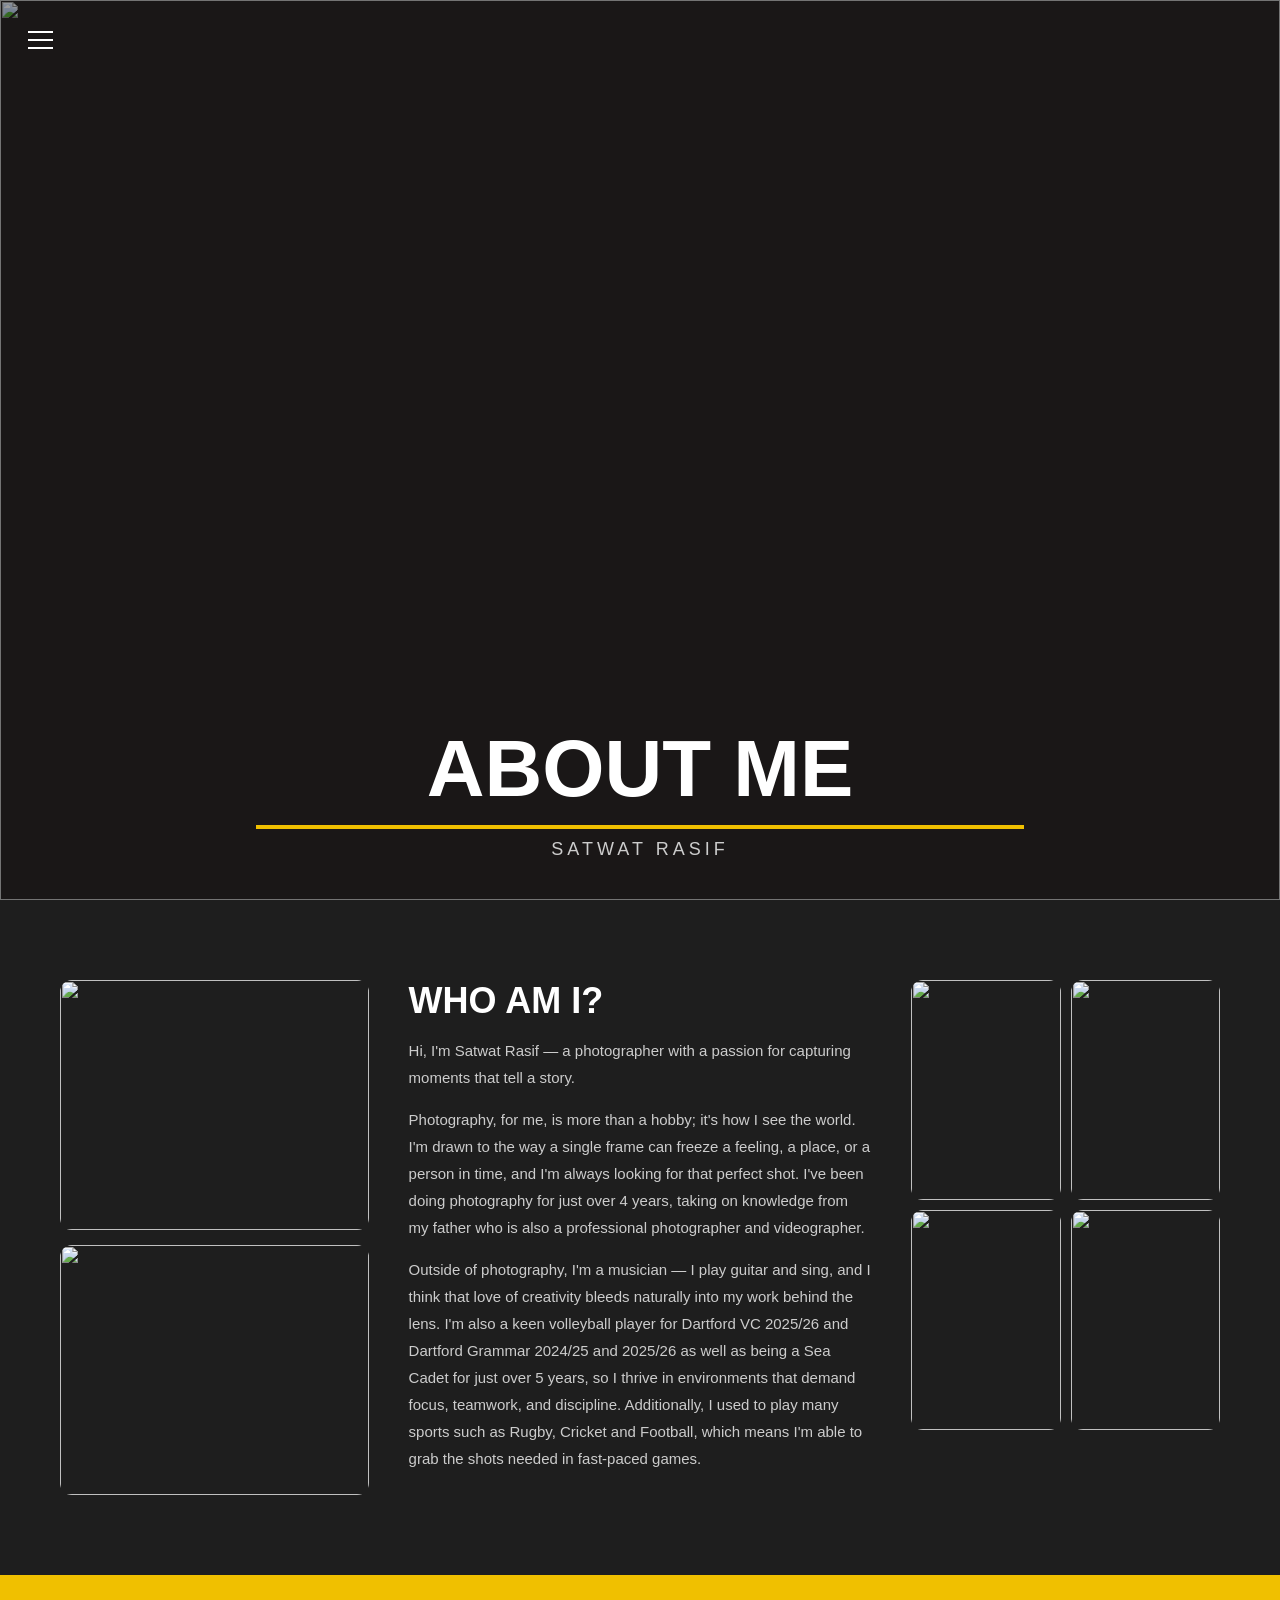
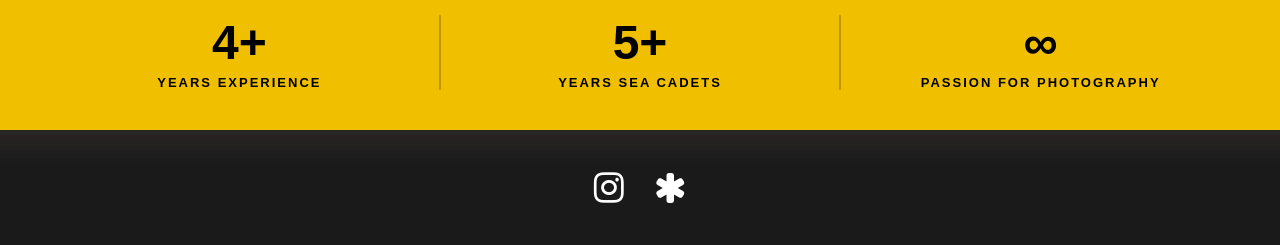
==== about.html @ 09fc19b4 "Add files via upload" ====
<html>
<head>
    <title>About Me - yngskrphotos</title>
    <link rel="stylesheet" href="style.css">
    <link rel="stylesheet" href="https://cdnjs.cloudflare.com/ajax/libs/font-awesome/4.7.0/css/font-awesome.min.css">
</head>
<body>
    <button class="menu-btn" onclick="toggleMenu()">
        <span></span>
        <span></span>
        <span></span>
    </button>
    <nav id="sidebar">
        <ul>
            <li class="logo"><img src="PT/logo.PNG" alt=""></li>
            <li><a href="index.html"><i class="fa fa-home"></i> &nbsp; Home</a></li>
            <li><a href="about.html"><i class="fa fa-users"></i> &nbsp; About Me</a></li>
            <li><a href="portfolio.html"><i class="fa fa-picture-o"></i> &nbsp; Portfolio</a></li>
            <li><a href="contact.html"><i class="fa fa-phone"></i> &nbsp; Contact Me</a></li>
        </ul>
    </nav>

    <div class="wrapper">
        <div class="about-hero">
            <img src="PT/vb.jpg" alt="" class="hero-bg">
            <div class="hero-overlay"></div>
            <div class="about-hero-content">
                <h1 class="reveal">ABOUT ME</h1>
                <hr class="gold-line reveal">
                <p class="hero-subtitle reveal">SATWAT RASIF</p>
            </div>
        </div>

        <div class="about-section">
            <div class="about-left reveal">
                <img src="PT/IMG_1900.jpg" alt="" class="about-img">
                <img src="PT/vb.jpg" alt="" class="about-img">
            </div>
            <div class="about-middle reveal">
                <h2>WHO AM I?</h2>
                <p>Hi, I'm Satwat Rasif — a photographer with a passion for capturing moments that tell a story.</p>
                <p>Photography, for me, is more than a hobby; it's how I see the world. I'm drawn to the way a single frame can freeze a feeling, a place, or a person in time, and I'm always looking for that perfect shot. I've been doing photography for just over 4 years, taking on knowledge from my father who is also a professional photographer and videographer.</p>
                <p>Outside of photography, I'm a musician — I play guitar and sing, and I think that love of creativity bleeds naturally into my work behind the lens. I'm also a keen volleyball player for Dartford VC 2025/26 and Dartford Grammar 2024/25 and 2025/26 as well as being a Sea Cadet for just over 5 years, so I thrive in environments that demand focus, teamwork, and discipline. Additionally, I used to play many sports such as Rugby, Cricket and Football, which means I'm able to grab the shots needed in fast-paced games.</p>
            </div>
            <div class="about-right reveal">
                <img src="PT/music1.jpg" alt="" class="about-img-grid">
                <img src="PT/guitar.jpg" alt="" class="about-img-grid">
                <img src="PT/dfd.jpg" alt="" class="about-img-grid">
                <img src="PT/cadets.jpg" alt="" class="about-img-grid">
            </div>
        </div>

        <div class="stats-strip reveal">
            <div class="stat">
                <h3 data-target="4+">4+</h3>
                <p>YEARS EXPERIENCE</p>
            </div>
            <div class="stat">
                <h3 data-target="5+">5+</h3>
                <p>YEARS SEA CADETS</p>
            </div>
            <div class="stat">
                <h3>∞</h3>
                <p>PASSION FOR PHOTOGRAPHY</p>
            </div>
        </div>

        <div class="socials">
            <a href="https://www.instagram.com/yngskrphotos" target="_blank"><i class="fa fa-instagram"></i></a>
            <a href="https://www.linktr.ee/skrphotography2010" target="_blank"><i class="fa fa-asterisk"></i></a>
        </div>
    </div>

    <script>
        function toggleMenu() {
            const nav = document.querySelector('nav ul');
            const btn = document.querySelector('.menu-btn');
            const wrapper = document.querySelector('.wrapper');
            nav.classList.toggle('open');
            btn.classList.toggle('active');
            wrapper.classList.toggle('open');
        }

        const hero = document.querySelector('.about-hero');
        window.addEventListener('scroll', () => {
            if (window.scrollY > 80) {
                hero.classList.add('shrink');
            } else {
                hero.classList.remove('shrink');
            }
        });

        const reveals = document.querySelectorAll('.reveal');
        const observer = new IntersectionObserver((entries) => {
            entries.forEach(entry => {
                if (entry.isIntersecting) {
                    entry.target.classList.add('visible');
                    if (entry.target.classList.contains('stats-strip')) {
                        document.querySelectorAll('.stat h3').forEach(stat => {
                            const original = stat.getAttribute('data-target');
                            const target = parseInt(original);
                            if (!target) return;
                            const suffix = original.replace(/[0-9]/g, '');
                            let count = 0;
                            const step = Math.ceil(target / 60);
                            stat.innerText = '0' + suffix;
                            const counter = setInterval(() => {
                                count += step;
                                if (count >= target) {
                                    count = target;
                                    clearInterval(counter);
                                }
                                stat.innerText = count + suffix;
                            }, 16);
                        });
                    }
                } else {
                    entry.target.classList.remove('visible');
                }
            });
        }, { threshold: 0.15 });

        reveals.forEach(el => observer.observe(el));
    </script>
</body>
</html>
---- style.css ----
body {
    margin: 0;
    padding: 0;
    font-family: 'Franklin Gothic Medium', 'Arial Narrow', Arial, sans-serif;
    background: #2b2626;
}

nav ul {
    margin: 0;
    padding: 0;
    height: 100%;
    width: 260px;
    position: fixed;
    top: 0;
    left: -260px;
    background-color: #e3e9f7;
    transition: left 300ms ease-in-out;
    z-index: 998;
}

nav ul.open {
    left: 0;
}

nav ul li {
    list-style: none;
}

nav ul li a {
    display: block;
    font-family: 'Franklin Gothic Medium', 'Arial Narrow', Arial, sans-serif;
    text-decoration: none;
    text-transform: uppercase;
    font-size: 20px;
    color: #000;
    position: relative;
    padding: 25px 0 25px 25px;
}

nav ul li a:before {
    content: '';
    position: absolute;
    top: 0;
    right: 0;
    width: 0;
    height: 100%;
    background-color: #2b2626;
    border-radius: 40px 0 0 40px;
    z-index: -1;
    transition: all 300ms ease-in-out;
}

nav ul li a:hover {
    color: #e3e9f7;
}

nav ul li a:hover:before {
    width: 95%;
}

.logo img {
    width: 75px;
    height: 75px;
    object-fit: contain;
    margin: 25px;
}

.menu-btn {
    position: fixed;
    top: 20px;
    left: 20px;
    z-index: 999;
    background: none;
    border: none;
    cursor: pointer;
    width: 40px;
    height: 40px;
    display: flex;
    flex-direction: column;
    align-items: center;
    justify-content: center;
    gap: 6px;
    transition: left 300ms ease-in-out;
}

.menu-btn.active {
    left: 270px;
}

.menu-btn span {
    display: block;
    width: 25px;
    height: 2px;
    background-color: #ffffff;
    transition: all 300ms ease-in-out;
    transform-origin: center;
}

.menu-btn.active span:nth-child(1) {
    transform: translateY(8px) rotate(45deg);
}

.menu-btn.active span:nth-child(2) {
    opacity: 0;
    transform: scaleX(0);
}

.menu-btn.active span:nth-child(3) {
    transform: translateY(-8px) rotate(-45deg);
}

.wrapper {
    margin-left: 0;
    transition: margin-left 300ms ease-in-out;
}

.wrapper.open {
    margin-left: 260px;
}

.hero {
    position: relative;
    width: 100%;
    height: 100vh;
    overflow: hidden;
}

.hero-bg {
    width: 100%;
    height: 100%;
    object-fit: cover;
    object-position: center;
}

.hero-overlay {
    position: absolute;
    top: 0;
    left: 0;
    width: 100%;
    height: 100%;
    background: rgba(0, 0, 0, 0.4);
}

.hero-content {
    position: absolute;
    top: 50%;
    left: 50%;
    transform: translate(-50%, -50%);
    width: 80%;
    display: flex;
    flex-direction: column;
    align-items: center;
    text-align: center;
}

.hero-left {
    display: flex;
    flex-direction: column;
    align-items: center;
}

.hero-left h1 {
    color: #ffffff;
    font-size: 60px;
    font-weight: 900;
    margin: 0;
    text-transform: uppercase;
}

.gold-line {
    border: none;
    border-top: 4px solid #f0c000;
    margin: 10px 0;
    width: 100%;
}

.hero-left p {
    color: #ffffff;
    font-size: 18px;
    font-weight: bold;
    letter-spacing: 2px;
    margin: 0;
}

.scroll-down {
    position: absolute;
    bottom: 20px;
    left: 50%;
    transform: translateX(-50%);
    color: #ffffff;
    font-size: 30px;
    animation: bounce 1.5s infinite;
}

@keyframes bounce {
    0%, 100% { transform: translateX(-50%) translateY(0); }
    50% { transform: translateX(-50%) translateY(10px); }
}

.socials {
    background: #1a1a1a;
    display: flex;
    justify-content: center;
    align-items: center;
    gap: 30px;
    padding: 40px;
    -webkit-mask-image: linear-gradient(to bottom, transparent 0%, black 30%);
    mask-image: linear-gradient(to bottom, transparent 0%, black 30%);
}

.socials a {
    color: #ffffff;
    font-size: 35px;
    transition: color 300ms ease-in-out;
}

.socials a:hover {
    color: #f0c000;
}

.reveal {
    opacity: 0;
    transform: translateY(40px);
    transition: opacity 600ms ease-out, transform 600ms ease-out;
}

.reveal.visible {
    opacity: 1;
    transform: translateY(0);
}

.about-hero {
    position: relative;
    width: 100%;
    height: 100vh;
    overflow: hidden;
    transition: height 300ms ease-in-out;
}

.about-hero.shrink {
    height: 50vh;
}

.about-hero-content {
    position: absolute;
    bottom: 40px;
    left: 50%;
    transform: translateX(-50%);
    text-align: center;
    width: 60%;
    transition: all 300ms ease-in-out;
}

.about-hero.shrink .about-hero-content {
    bottom: 30px;
}

.about-hero-content h1 {
    color: #ffffff;
    font-size: 80px;
    font-weight: 900;
    margin: 0;
    text-transform: uppercase;
    transition: font-size 300ms ease-in-out;
}

.about-hero.shrink .about-hero-content h1 {
    font-size: 50px;
}

.hero-subtitle {
    color: #cccccc;
    font-size: 18px;
    letter-spacing: 4px;
    margin: 10px 0 0 0;
    text-transform: uppercase;
    transition: all 300ms ease-in-out;
}

.about-hero.shrink .hero-subtitle {
    font-size: 13px;
    letter-spacing: 2px;
    opacity: 0.7;
}

.about-section {
    display: flex;
    justify-content: center;
    align-items: flex-start;
    gap: 40px;
    padding: 80px 60px;
    background: #1e1e1e;
}

.about-left {
    display: flex;
    flex-direction: column;
    gap: 15px;
    flex: 1;
}

.about-img {
    width: 100%;
    height: 250px;
    object-fit: cover;
    object-position: center;
    border-radius: 12px;
    filter: grayscale(20%);
    transition: filter 300ms ease-in-out, transform 300ms ease-in-out;
}

.about-img:hover {
    filter: grayscale(0%);
    transform: scale(1.02);
}

.about-middle {
    flex: 1.5;
}

.about-middle h2 {
    color: #ffffff;
    font-size: 36px;
    font-weight: 900;
    text-transform: uppercase;
    margin: 0 0 15px 0;
}

.about-middle p {
    color: #cccccc;
    font-size: 15px;
    line-height: 1.8;
    margin-bottom: 15px;
}

.about-right {
    display: grid;
    grid-template-columns: 1fr 1fr;
    gap: 10px;
    flex: 1;
}

.about-img-grid {
    width: 100%;
    height: 220px;
    object-fit: cover;
    object-position: center;
    border-radius: 12px;
    filter: grayscale(20%);
    transition: filter 300ms ease-in-out, transform 300ms ease-in-out;
}

.about-img-grid:hover {
    filter: grayscale(0%);
    transform: scale(1.03);
}

.stats-strip {
    display: flex;
    justify-content: center;
    align-items: center;
    background: #f0c000;
    padding: 40px;
}

.stat {
    flex: 1;
    text-align: center;
    border-right: 2px solid rgba(0,0,0,0.2);
    padding: 0 40px;
}

.stat:last-child {
    border-right: none;
}

.stat h3 {
    color: #000000;
    font-size: 48px;
    font-weight: 900;
    margin: 0;
}

.stat p {
    color: #000000;
    font-size: 13px;
    font-weight: bold;
    letter-spacing: 2px;
    margin: 5px 0 0 0;
}

@media (max-width: 1024px) and (min-width: 769px) {
    .hero-left h1 {
        font-size: 45px;
    }

    .hero-left p {
        font-size: 15px;
        letter-spacing: 1px;
    }

    nav ul {
        width: 220px;
        left: -220px;
    }

    nav ul.open {
        left: 0;
    }

    .menu-btn.active {
        left: 230px;
    }

    .wrapper.open {
        margin-left: 220px;
    }

    nav ul li a {
        font-size: 17px;
        padding: 20px 0 20px 20px;
    }

    .logo img {
        width: 65px;
        height: 65px;
        margin: 20px;
    }

    .socials {
        padding: 30px;
        gap: 25px;
    }

    .socials a {
        font-size: 30px;
    }

    .about-section {
        flex-direction: column;
        padding: 50px 40px;
    }

    .about-right {
        width: 100%;
    }

    .about-hero-content h1 {
        font-size: 60px;
    }

    .about-hero.shrink .about-hero-content h1 {
        font-size: 40px;
    }

    .stats-strip {
        flex-direction: column;
        gap: 30px;
    }

    .stat {
        border-right: none;
        border-bottom: 2px solid rgba(0,0,0,0.2);
        padding: 20px 0;
        width: 100%;
    }

    .stat:last-child {
        border-bottom: none;
    }
}

@media (max-width: 768px) {
    .hero-left h1 {
        font-size: 32px;
    }

    .hero-left p {
        font-size: 13px;
        letter-spacing: 1px;
    }

    .gold-line {
        border-top: 3px solid #f0c000;
    }

    nav ul {
        width: 200px;
        left: -200px;
    }

    nav ul.open {
        left: 0;
    }

    .menu-btn.active {
        left: 210px;
    }

    .wrapper.open {
        margin-left: 200px;
    }

    nav ul li a {
        font-size: 15px;
        padding: 18px 0 18px 18px;
    }

    .logo img {
        width: 55px;
        height: 55px;
        margin: 15px;
    }

    .socials {
        padding: 25px;
        gap: 20px;
    }

    .socials a {
        font-size: 25px;
    }

    .about-section {
        flex-direction: column;
        padding: 40px 20px;
    }

    .about-hero-content h1 {
        font-size: 40px;
    }

    .about-hero.shrink .about-hero-content h1 {
        font-size: 28px;
    }

    .hero-subtitle {
        font-size: 13px;
    }

    .about-middle h2 {
        font-size: 26px;
    }

    .about-middle p {
        font-size: 14px;
    }

    .about-right {
        width: 100%;
    }

    .stats-strip {
        flex-direction: column;
        gap: 30px;
        padding: 30px 20px;
    }

    .stat {
        border-right: none;
        border-bottom: 2px solid rgba(0,0,0,0.2);
        padding: 20px 0;
        width: 100%;
    }

    .stat:last-child {
        border-bottom: none;
    }

    .stat h3 {
        font-size: 36px;
    }
}

.about-left.reveal {
    transition-delay: 0ms;
}

.about-middle.reveal {
    transition-delay: 150ms;
}

.about-right.reveal {
    transition-delay: 300ms;
}

.about-left .about-img:nth-child(1) {
    object-position: center 30%;
}

.about-left .about-img:nth-child(2) {
    object-position: center;
}

.portfolio-hero {
    position: relative;
    width: 100%;
    height: 50vh;
    overflow: hidden;
}

.portfolio-hero .hero-bg {
    object-position: center 35%;
}

.portfolio-hero-content {
    position: absolute;
    bottom: 40px;
    left: 50%;
    transform: translateX(-50%);
    text-align: center;
    width: 60%;
}

.portfolio-hero-content h1 {
    color: #ffffff;
    font-size: 70px;
    font-weight: 900;
    margin: 0;
    text-transform: uppercase;
}

.portfolio-section {
    padding: 60px;
    background: #1e1e1e;
    border-bottom: 1px solid #2b2b2b;
}

.section-title {
    color: #ffffff;
    font-size: 20px;
    text-transform: uppercase;
    letter-spacing: 2px;
    margin: 0 0 25px 0;
    text-align: center;
}

.carousel-wrapper {
    position: relative;
    display: flex;
    align-items: center;
    gap: 15px;
}

.carousel {
    display: flex;
    gap: 20px;
    overflow-x: scroll;
    scroll-behavior: smooth;
    scrollbar-width: none;
    flex: 1;
    -webkit-mask-image: linear-gradient(to right, transparent 0%, black 10%, black 90%, transparent 100%);
    mask-image: linear-gradient(to right, transparent 0%, black 10%, black 90%, transparent 100%);
}

.carousel::-webkit-scrollbar {
    display: none;
}

.carousel-img {
    height: 320px;
    width: auto;
    object-fit: cover;
    border-radius: 12px;
    flex-shrink: 0;
    transition: transform 300ms ease-in-out;
}

.carousel-img:hover {
    transform: scale(1.03);
}

.carousel-btn {
    background: rgba(255,255,255,0.1);
    border: 2px solid rgba(255,255,255,0.3);
    color: #ffffff;
    width: 45px;
    height: 45px;
    border-radius: 50%;
    cursor: pointer;
    font-size: 16px;
    display: flex;
    align-items: center;
    justify-content: center;
    transition: all 300ms ease-in-out;
    flex-shrink: 0;
    z-index: 2;
}

.carousel-btn:hover {
    background: #f0c000;
    border-color: #f0c000;
    color: #000000;
}

@media (max-width: 768px) {
    .portfolio-section {
        padding: 40px 20px;
    }

    .portfolio-hero-content h1 {
        font-size: 40px;
    }

    .carousel-img {
        height: 220px;
    }
}

@media (max-width: 1024px) and (min-width: 769px) {
    .portfolio-section {
        padding: 50px 40px;
    }

    .portfolio-hero-content h1 {
        font-size: 55px;
    }

    .carousel-img {
        height: 270px;
    }
}

.lightbox {
    position: fixed;
    top: 0;
    left: 0;
    width: 100%;
    height: 100%;
    background: rgba(0, 0, 0, 0.9);
    display: flex;
    align-items: center;
    justify-content: center;
    z-index: 9999;
    opacity: 0;
    pointer-events: none;
    transition: opacity 300ms ease-in-out;
}

.lightbox.active {
    opacity: 1;
    pointer-events: all;
}

.lightbox img {
    max-width: 90%;
    max-height: 90vh;
    border-radius: 12px;
    object-fit: contain;
    transform: scale(0.9);
    transition: transform 300ms ease-in-out;
}

.lightbox.active img {
    transform: scale(1);
}

.lightbox-close {
    position: absolute;
    top: 20px;
    right: 30px;
    color: #ffffff;
    font-size: 40px;
    cursor: pointer;
    background: none;
    border: none;
    transition: color 300ms ease-in-out;
    line-height: 1;
}

.lightbox-close:hover {
    color: #f0c000;
}

.carousel-img {
    cursor: pointer;
}

.contact-hero {
    min-height: 40vh;
    display: flex;
    align-items: center;
    justify-content: center;
    background: #1a1a1a;
    text-align: center;
    padding: 80px 40px;
    position: relative;
    overflow: hidden;
}

.contact-hero::before {
    content: '';
    position: absolute;
    width: 600px;
    height: 600px;
    background: radial-gradient(circle, rgba(240,192,0,0.08) 0%, transparent 70%);
    top: 50%;
    left: 50%;
    transform: translate(-50%, -50%);
}

.contact-hero-content h1 {
    color: #ffffff;
    font-size: 70px;
    font-weight: 900;
    text-transform: uppercase;
    margin: 0 0 15px 0;
    line-height: 1;
}

.contact-hero-content h1 span {
    color: #f0c000;
}

.contact-hero-content p {
    color: #aaaaaa;
    font-size: 18px;
    letter-spacing: 2px;
    margin: 0;
}

.contact-body {
    display: flex;
    gap: 60px;
    padding: 80px 80px;
    background: #1e1e1e;
    align-items: flex-start;
}

.contact-left {
    flex: 1;
    display: flex;
    flex-direction: column;
    gap: 35px;
}

.contact-info-block {
    display: flex;
    align-items: center;
    gap: 20px;
}

.contact-info-block i {
    font-size: 24px;
    color: #f0c000;
    width: 50px;
    height: 50px;
    border: 2px solid #f0c000;
    border-radius: 50%;
    display: flex;
    align-items: center;
    justify-content: center;
    flex-shrink: 0;
}

.contact-info-block h4 {
    color: #f0c000;
    font-size: 12px;
    letter-spacing: 3px;
    margin: 0 0 5px 0;
}

.contact-info-block p {
    color: #cccccc;
    font-size: 15px;
    margin: 0;
}

.contact-socials {
    display: flex;
    gap: 15px;
    margin-top: 10px;
}

.contact-socials a {
    color: #ffffff;
    font-size: 22px;
    width: 45px;
    height: 45px;
    border: 2px solid rgba(255,255,255,0.2);
    border-radius: 50%;
    display: flex;
    align-items: center;
    justify-content: center;
    transition: all 300ms ease-in-out;
}

.contact-socials a:hover {
    border-color: #f0c000;
    color: #f0c000;
}

.contact-right {
    flex: 1.5;
}

.contact-form {
    display: flex;
    flex-direction: column;
    gap: 25px;
}

.form-row {
    display: flex;
    gap: 20px;
}

.form-group {
    position: relative;
    flex: 1;
}

.form-group input,
.form-group textarea {
    width: 100%;
    background: rgba(255,255,255,0.05);
    border: 1px solid rgba(255,255,255,0.1);
    border-radius: 8px;
    padding: 18px 15px 8px 15px;
    color: #ffffff;
    font-family: 'Franklin Gothic Medium', 'Arial Narrow', Arial, sans-serif;
    font-size: 15px;
    outline: none;
    transition: border-color 300ms ease-in-out;
    box-sizing: border-box;
    resize: none;
}

.form-group input:focus,
.form-group textarea:focus {
    border-color: #f0c000;
}

.form-group label {
    position: absolute;
    top: 14px;
    left: 15px;
    color: #888888;
    font-size: 14px;
    transition: all 200ms ease-in-out;
    pointer-events: none;
    letter-spacing: 1px;
}

.form-group input:focus ~ label,
.form-group input:not(:placeholder-shown) ~ label,
.form-group textarea:focus ~ label,
.form-group textarea:not(:placeholder-shown) ~ label {
    top: 5px;
    font-size: 10px;
    color: #f0c000;
    letter-spacing: 2px;
}

.submit-btn {
    background: #f0c000;
    color: #000000;
    border: none;
    padding: 18px 40px;
    font-family: 'Franklin Gothic Medium', 'Arial Narrow', Arial, sans-serif;
    font-size: 14px;
    font-weight: bold;
    letter-spacing: 3px;
    border-radius: 8px;
    cursor: pointer;
    transition: all 300ms ease-in-out;
    align-self: flex-start;
    display: flex;
    align-items: center;
    gap: 10px;
}

.submit-btn:hover {
    background: #ffffff;
    transform: translateY(-2px);
}

.form-success {
    color: #4caf50;
    font-size: 15px;
    letter-spacing: 1px;
    opacity: 0;
    transition: opacity 300ms ease-in-out;
}

.form-success.visible {
    opacity: 1;
}

@media (max-width: 768px) {
    .contact-hero-content h1 {
        font-size: 36px;
    }

    .contact-body {
        flex-direction: column;
        padding: 40px 20px;
        gap: 40px;
    }

    .form-row {
        flex-direction: column;
    }

    .submit-btn {
        width: 100%;
        justify-content: center;
    }
}

@media (max-width: 1024px) and (min-width: 769px) {
    .contact-hero-content h1 {
        font-size: 50px;
    }

    .contact-body {
        padding: 60px 40px;
        gap: 40px;
    }
}

.contact-banner {
    position: relative;
    width: 100%;
    height: 50vh;
    overflow: hidden;
    transition: height 300ms ease-in-out;
}

.contact-banner.shrink {
    height: 30vh;
}

.contact-banner-content {
    position: absolute;
    bottom: 40px;
    left: 50%;
    transform: translateX(-50%);
    text-align: center;
    width: 60%;
    transition: all 300ms ease-in-out;
}

.contact-banner-content h1 {
    color: #ffffff;
    font-size: 70px;
    font-weight: 900;
    margin: 0;
    text-transform: uppercase;
    transition: font-size 300ms ease-in-out;
}

.contact-banner.shrink .contact-banner-content h1 {
    font-size: 45px;
}

@media (max-width: 768px) {
    .contact-banner-content h1 {
        font-size: 40px;
    }

    .contact-banner.shrink .contact-banner-content h1 {
        font-size: 28px;
    }
}

@media (max-width: 1024px) and (min-width: 769px) {
    .contact-banner-content h1 {
        font-size: 55px;
    }

    .contact-banner.shrink .contact-banner-content h1 {
        font-size: 38px;
    }
}
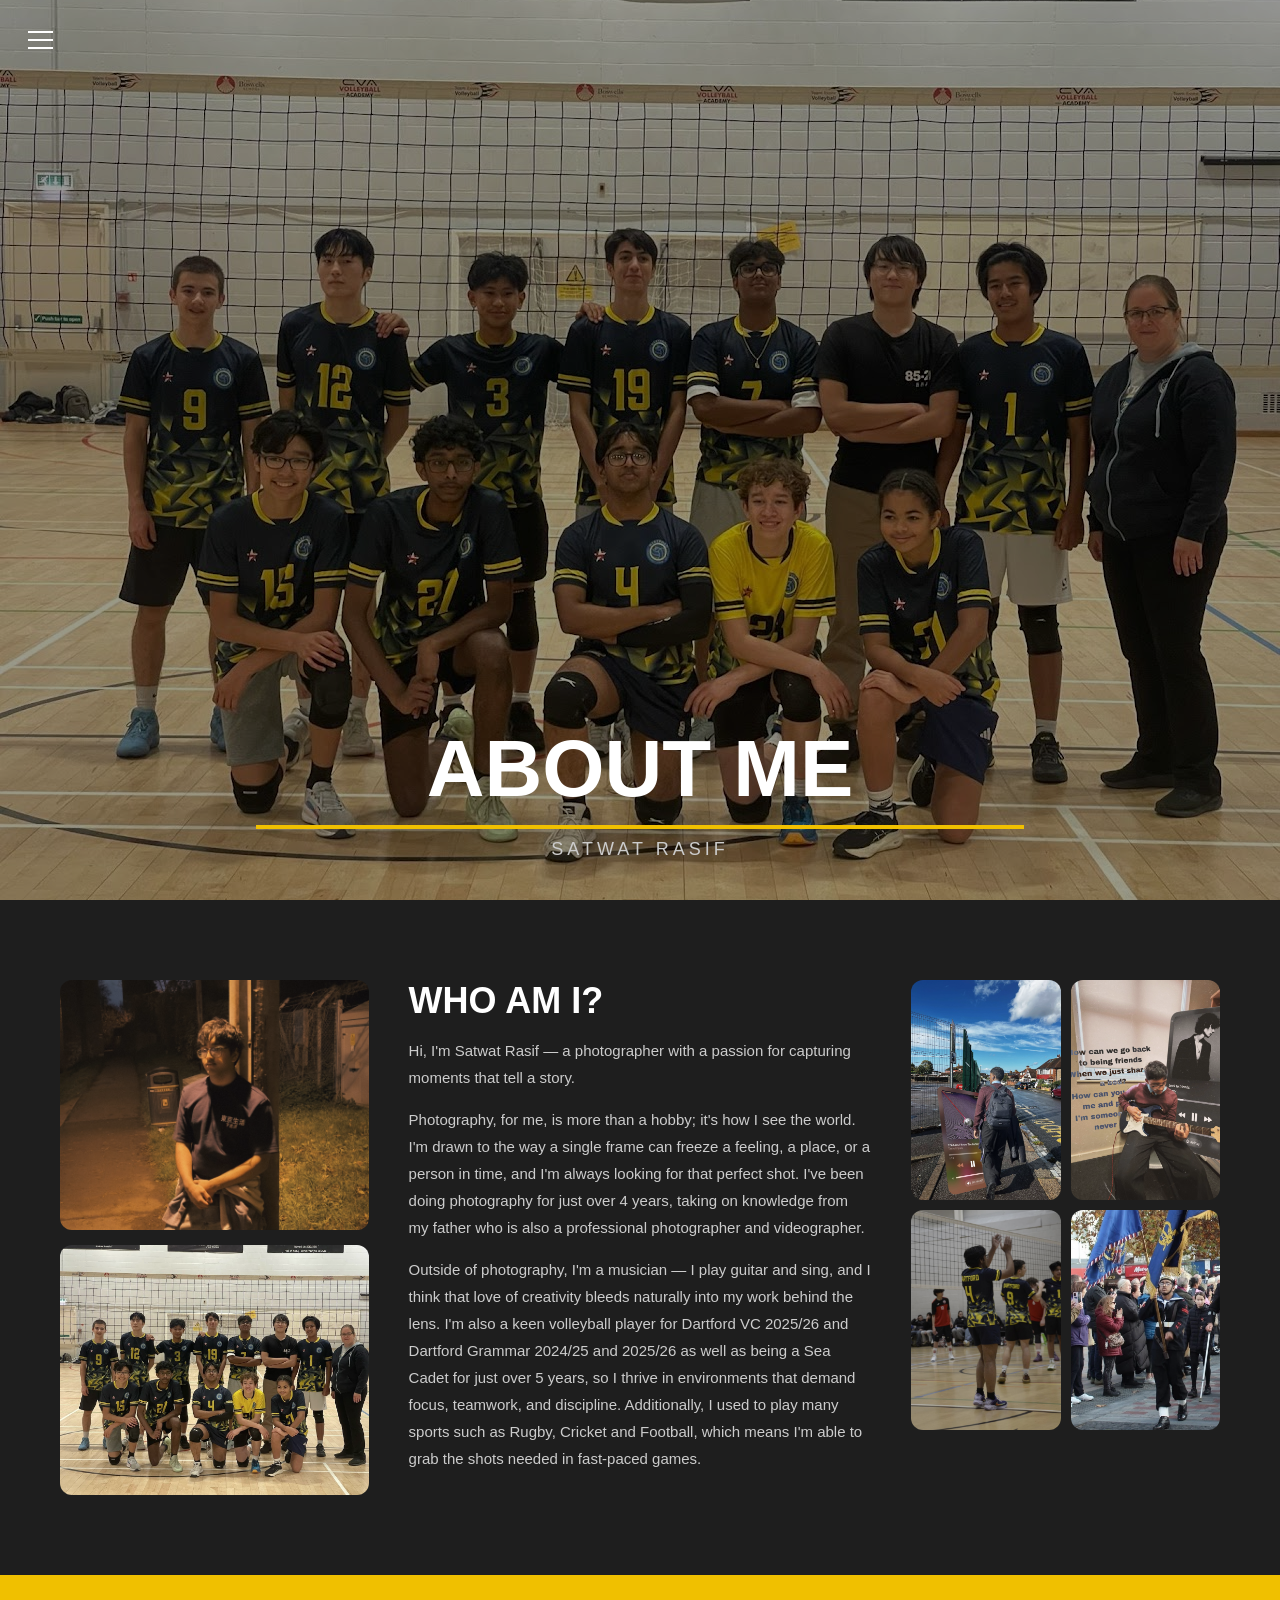
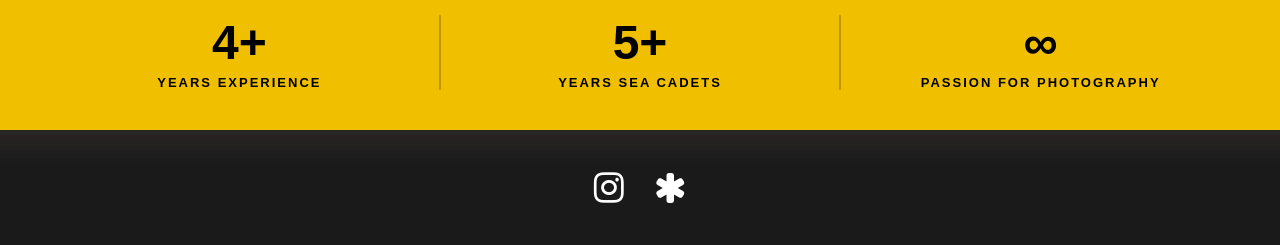
==== commit 90fc7541: "Add files via upload" ====
--- a/about.html
+++ b/about.html
@@ -12,7 +12,7 @@
     </button>
     <nav id="sidebar">
         <ul>
-            <li class="logo"><img src="PT/logo.PNG" alt=""></li>
+            <li class="logo"><img src="logo.PNG" alt=""></li>
             <li><a href="index.html"><i class="fa fa-home"></i> &nbsp; Home</a></li>
             <li><a href="about.html"><i class="fa fa-users"></i> &nbsp; About Me</a></li>
             <li><a href="portfolio.html"><i class="fa fa-picture-o"></i> &nbsp; Portfolio</a></li>
@@ -22,7 +22,7 @@
 
     <div class="wrapper">
         <div class="about-hero">
-            <img src="PT/vb.jpg" alt="" class="hero-bg">
+            <img src="vb.jpg" alt="" class="hero-bg">
             <div class="hero-overlay"></div>
             <div class="about-hero-content">
                 <h1 class="reveal">ABOUT ME</h1>
@@ -33,8 +33,8 @@
 
         <div class="about-section">
             <div class="about-left reveal">
-                <img src="PT/IMG_1900.jpg" alt="" class="about-img">
-                <img src="PT/vb.jpg" alt="" class="about-img">
+                <img src="IMG_1900.jpg" alt="" class="about-img">
+                <img src="vb.jpg" alt="" class="about-img">
             </div>
             <div class="about-middle reveal">
                 <h2>WHO AM I?</h2>
@@ -43,10 +43,10 @@
                 <p>Outside of photography, I'm a musician — I play guitar and sing, and I think that love of creativity bleeds naturally into my work behind the lens. I'm also a keen volleyball player for Dartford VC 2025/26 and Dartford Grammar 2024/25 and 2025/26 as well as being a Sea Cadet for just over 5 years, so I thrive in environments that demand focus, teamwork, and discipline. Additionally, I used to play many sports such as Rugby, Cricket and Football, which means I'm able to grab the shots needed in fast-paced games.</p>
             </div>
             <div class="about-right reveal">
-                <img src="PT/music1.jpg" alt="" class="about-img-grid">
-                <img src="PT/guitar.jpg" alt="" class="about-img-grid">
-                <img src="PT/dfd.jpg" alt="" class="about-img-grid">
-                <img src="PT/cadets.jpg" alt="" class="about-img-grid">
+                <img src="music1.jpg" alt="" class="about-img-grid">
+                <img src="guitar.jpg" alt="" class="about-img-grid">
+                <img src="dfd.jpg" alt="" class="about-img-grid">
+                <img src="cadets.jpg" alt="" class="about-img-grid">
             </div>
         </div>
 
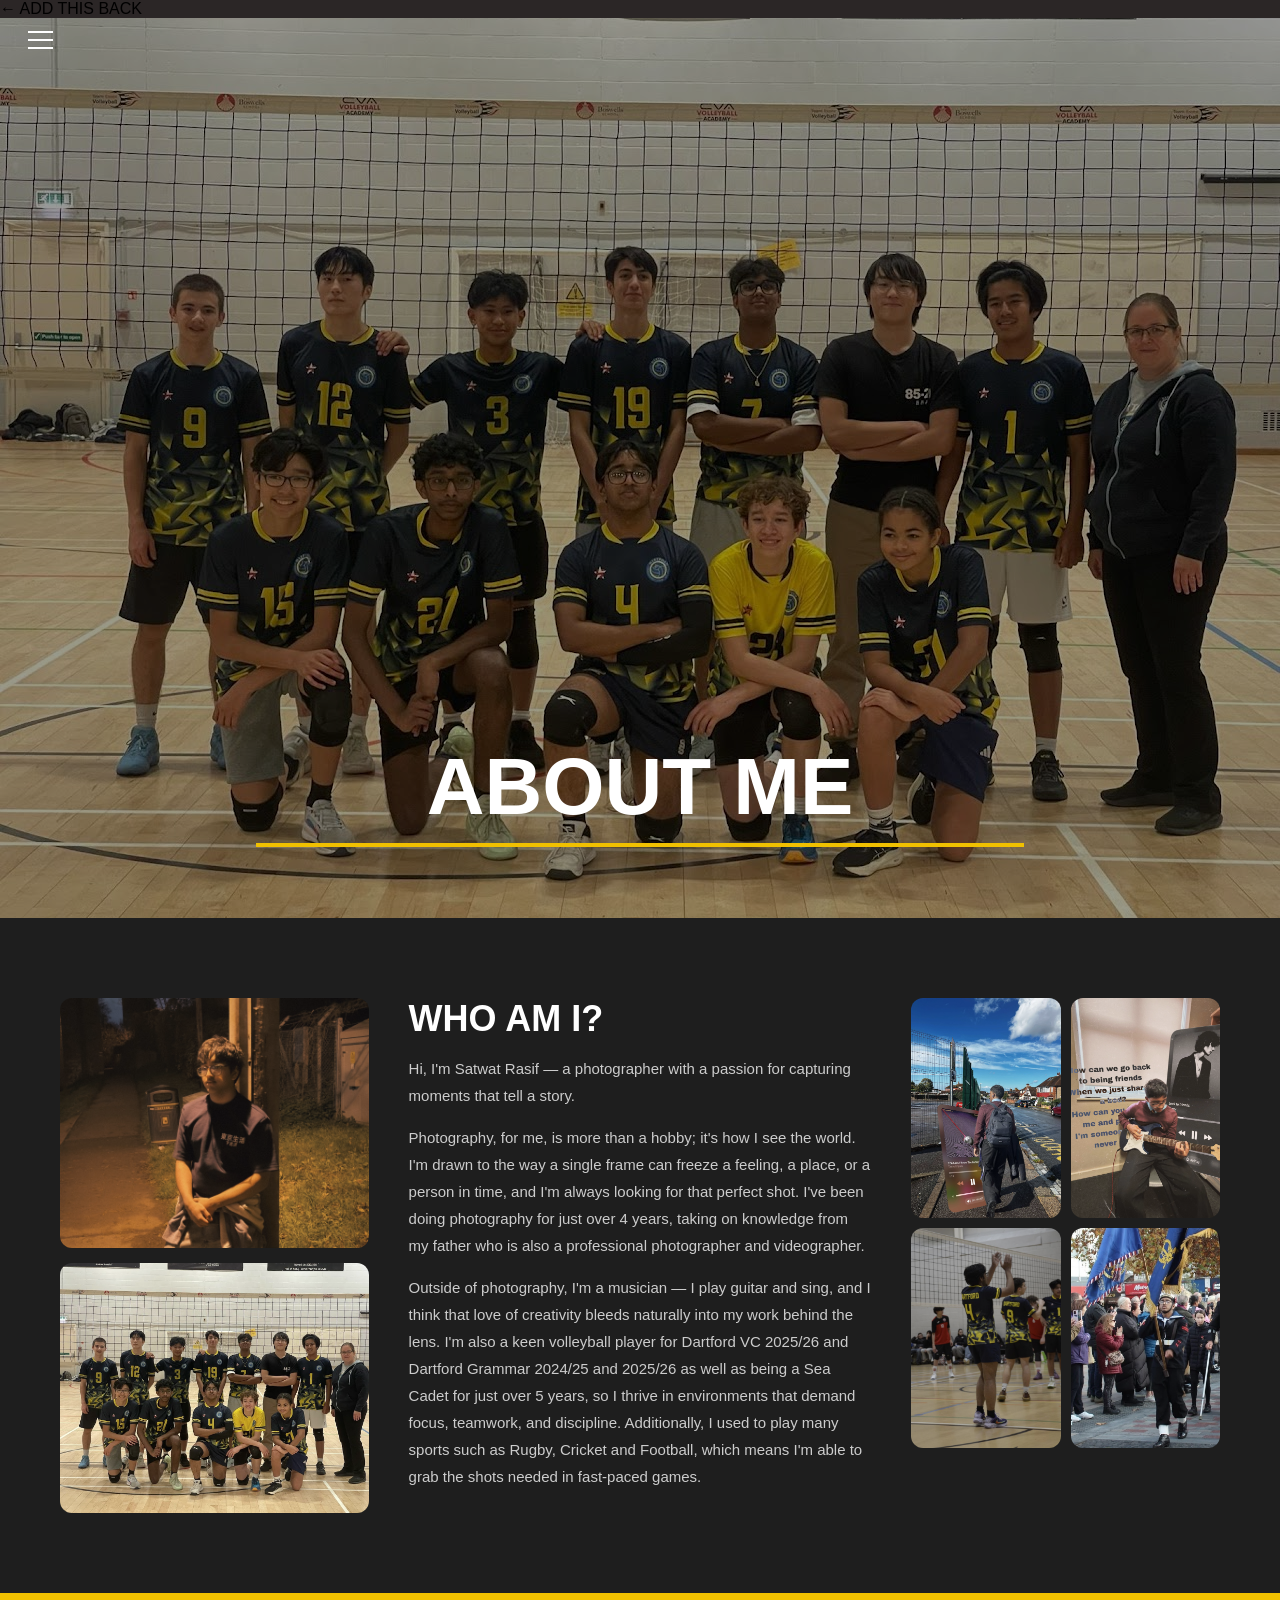
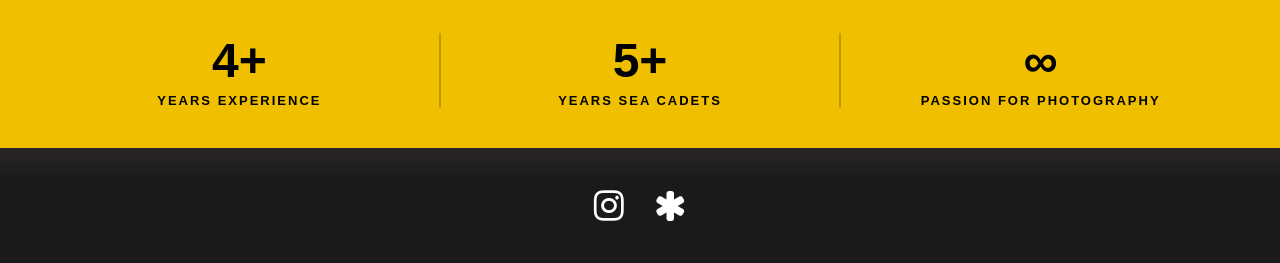
==== commit f440edb4: "Update about.html" ====
--- a/about.html
+++ b/about.html
@@ -1,8 +1,12 @@
 <html>
 <head>
     <title>About Me - yngskrphotos</title>
+    <meta name="viewport" content="width=device-width, initial-scale=1.0">
     <link rel="stylesheet" href="style.css">
-    <link rel="stylesheet" href="https://cdnjs.cloudflare.com/ajax/libs/font-awesome/4.7.0/css/font-awesome.min.css">
+    <link rel="stylesheet" href="https://cdnjs.cloudflare.com/ajax/libs/font-awesome/4.7.0/css/font-awesome.min.css">  ← ADD THIS BACK
+    <link rel="preconnect" href="https://fonts.googleapis.com">
+    <link rel="preconnect" href="https://fonts.gstatic.com" crossorigin>
+    <link href="https://fonts.googleapis.com/css2?family=Bebas+Neue&family=Jost:wght@300;400;600&display=swap" rel="stylesheet">
 </head>
 <body>
     <button class="menu-btn" onclick="toggleMenu()">
@@ -123,4 +127,4 @@
         reveals.forEach(el => observer.observe(el));
     </script>
 </body>
-</html>+</html>
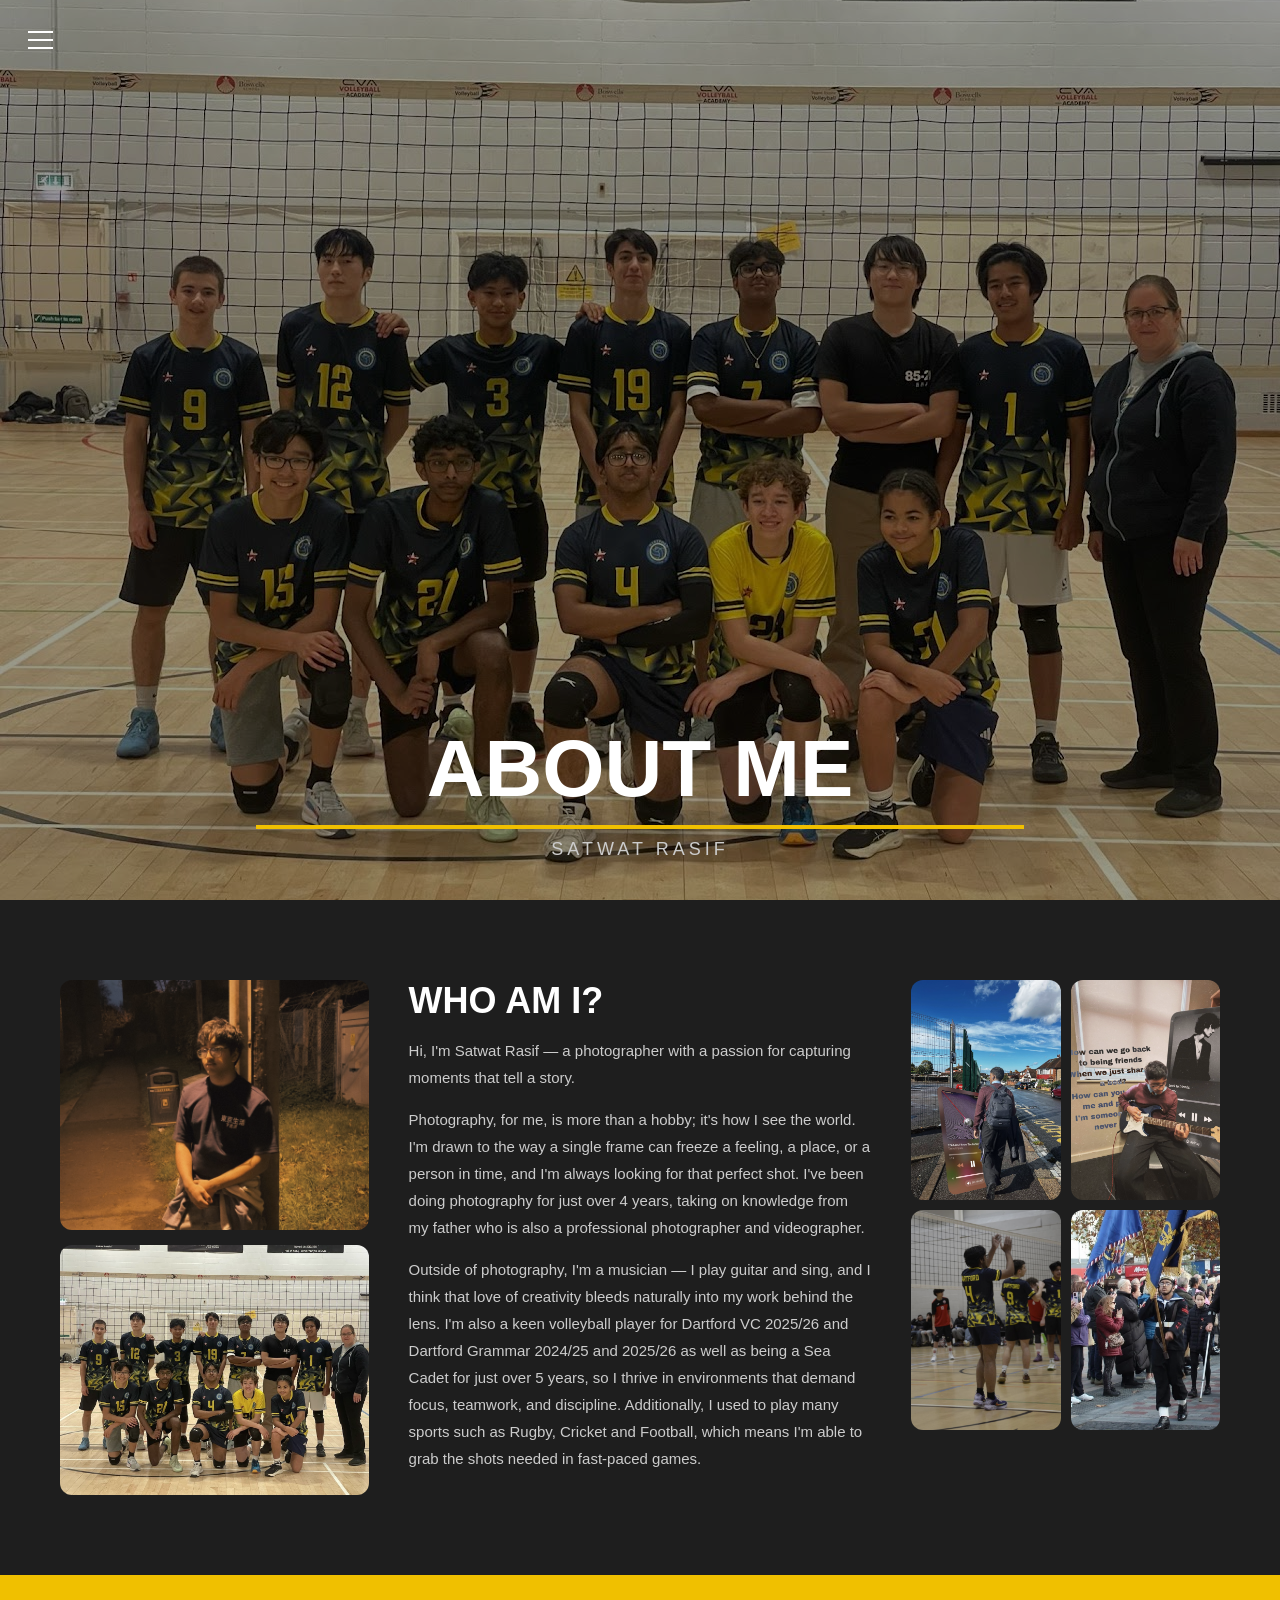
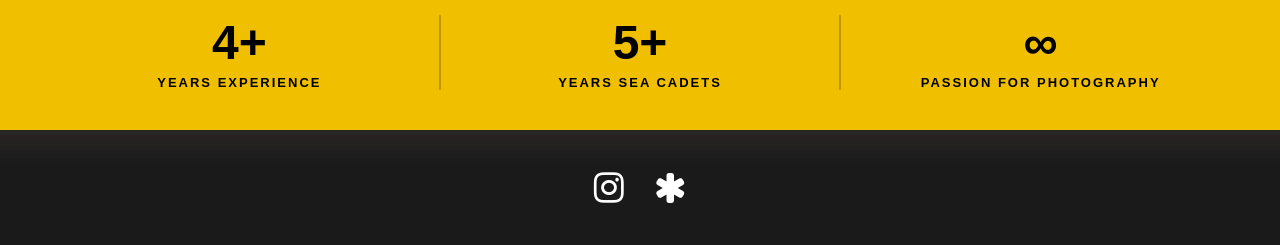
==== commit ee1c8abe: "Update about.html" ====
--- a/about.html
+++ b/about.html
@@ -3,7 +3,7 @@
     <title>About Me - yngskrphotos</title>
     <meta name="viewport" content="width=device-width, initial-scale=1.0">
     <link rel="stylesheet" href="style.css">
-    <link rel="stylesheet" href="https://cdnjs.cloudflare.com/ajax/libs/font-awesome/4.7.0/css/font-awesome.min.css">  ← ADD THIS BACK
+    <link rel="stylesheet" href="https://cdnjs.cloudflare.com/ajax/libs/font-awesome/4.7.0/css/font-awesome.min.css">
     <link rel="preconnect" href="https://fonts.googleapis.com">
     <link rel="preconnect" href="https://fonts.gstatic.com" crossorigin>
     <link href="https://fonts.googleapis.com/css2?family=Bebas+Neue&family=Jost:wght@300;400;600&display=swap" rel="stylesheet">
--- a/style.css
+++ b/style.css
@@ -1072,4 +1072,103 @@
     .contact-banner.shrink .contact-banner-content h1 {
         font-size: 38px;
     }
-}+}
+
+* {
+    -webkit-tap-highlight-color: transparent;
+}
+
+@media (max-width: 768px) {
+    .hero-left h1 {
+        font-size: 28px;
+        letter-spacing: 1px;
+    }
+
+    .hero-left p {
+        font-size: 12px;
+        letter-spacing: 2px;
+    }
+
+    .scroll-down {
+        font-size: 24px;
+    }
+
+    .about-section {
+        padding: 30px 15px;
+        gap: 25px;
+    }
+
+    .about-img {
+        height: 200px;
+    }
+
+    .about-img-grid {
+        height: 160px;
+    }
+
+    .about-middle h2 {
+        font-size: 22px;
+    }
+
+    .about-middle p {
+        font-size: 13px;
+        line-height: 1.7;
+    }
+
+    .portfolio-section {
+        padding: 30px 10px;
+    }
+
+    .carousel-img {
+        height: 180px;
+    }
+
+    .section-title {
+        font-size: 14px;
+        letter-spacing: 1px;
+    }
+
+    .contact-hero {
+        padding: 50px 20px;
+        min-height: 25vh;
+    }
+
+    .contact-hero-content h1 {
+        font-size: 28px;
+    }
+
+    .contact-body {
+        padding: 30px 15px;
+        gap: 30px;
+    }
+
+    .contact-info-block i {
+        width: 40px;
+        height: 40px;
+        font-size: 18px;
+    }
+
+    .form-group input,
+    .form-group textarea {
+        font-size: 16px;
+    }
+
+    .socials {
+        padding: 30px 20px;
+    }
+
+    .stats-strip {
+        padding: 20px 15px;
+    }
+}
+
+@supports (padding: max(0px)) {
+    .wrapper {
+        padding-bottom: env(safe-area-inset-bottom);
+    }
+
+    .menu-btn {
+        top: max(20px, env(safe-area-inset-top));
+        left: max(20px, env(safe-area-inset-left));
+    }
+}
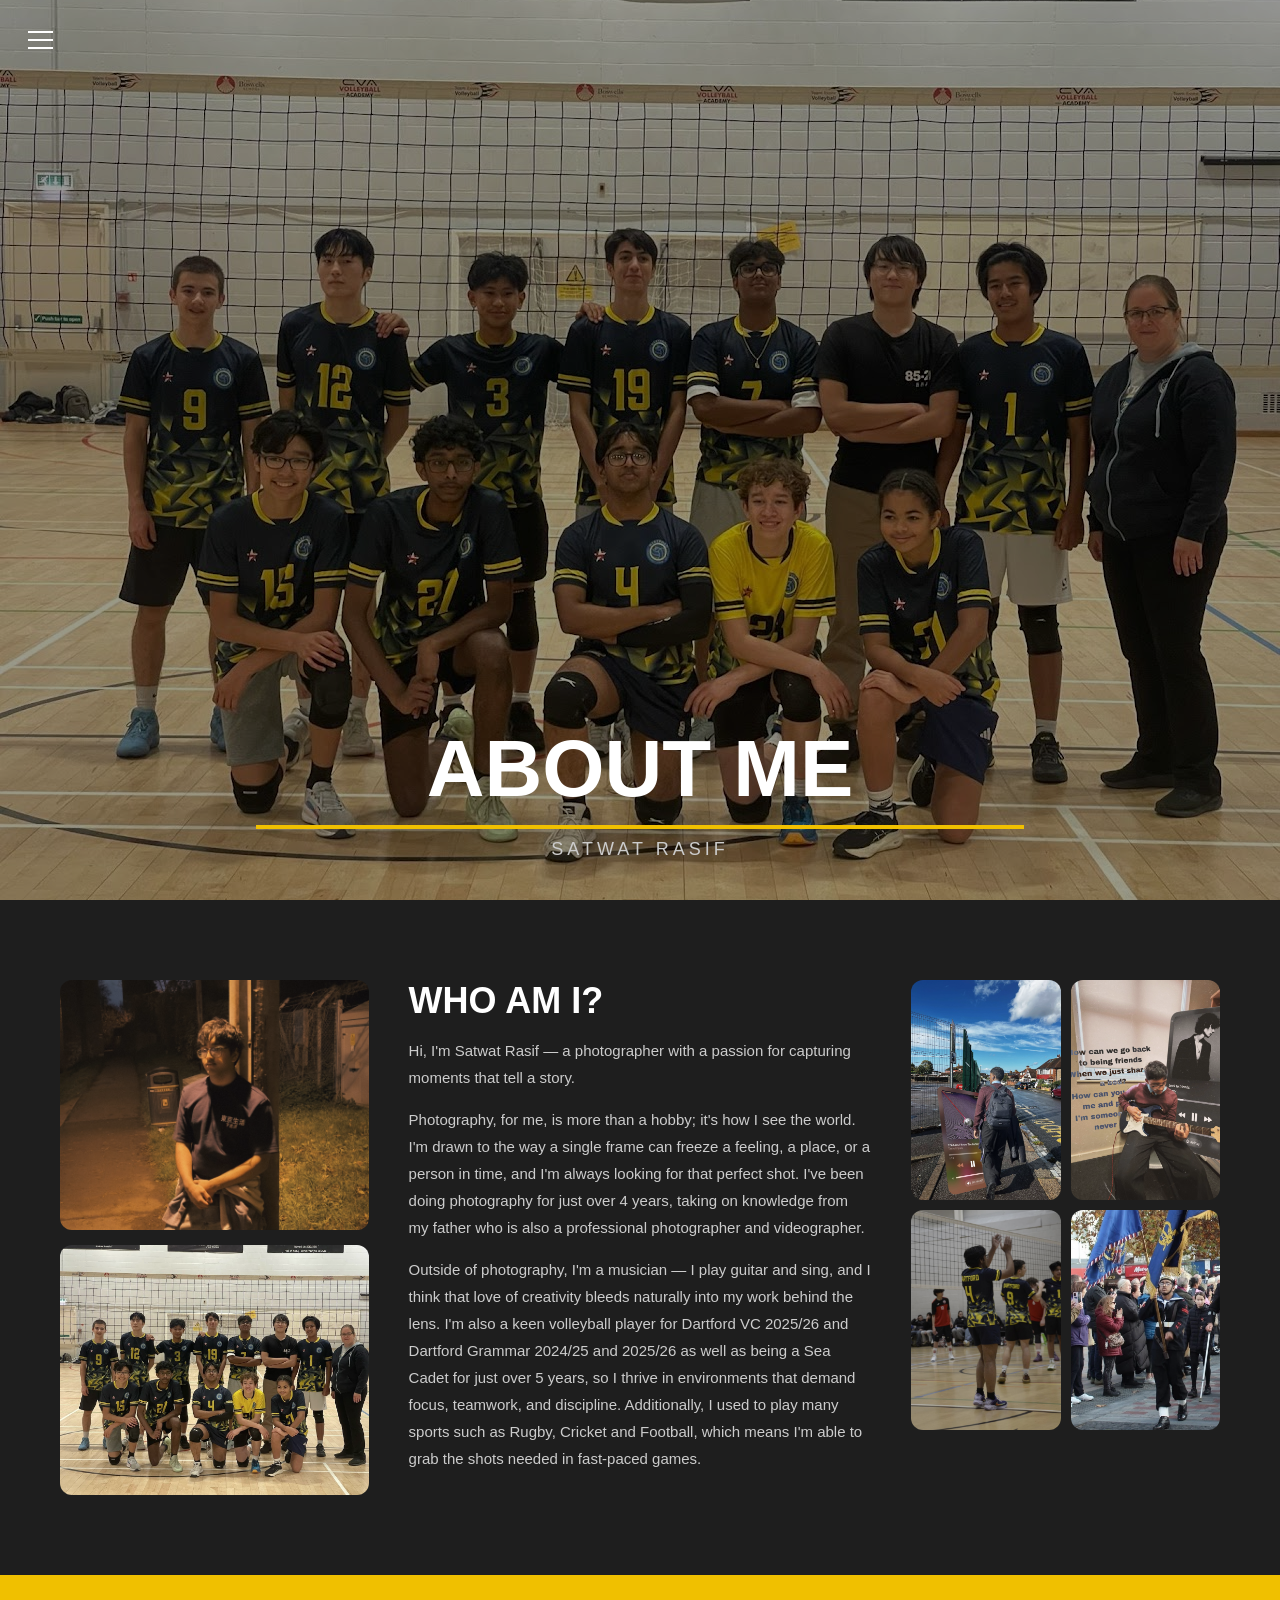
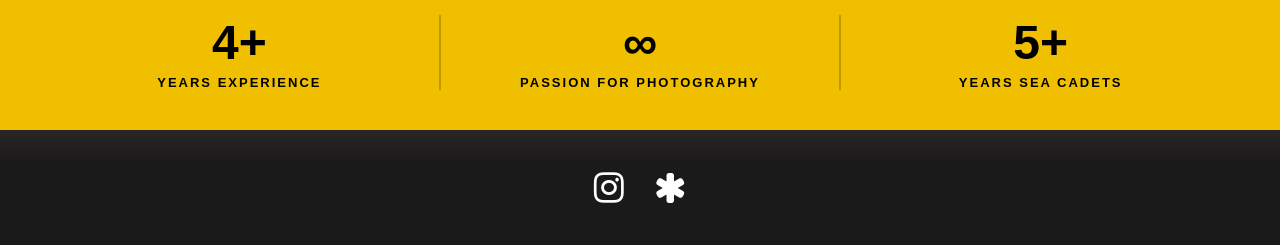
==== commit 7265c24f: "Update about.html - switch about bottom" ====
--- a/about.html
+++ b/about.html
@@ -60,12 +60,12 @@
                 <p>YEARS EXPERIENCE</p>
             </div>
             <div class="stat">
+                <h3>∞</h3>
+                <p>PASSION FOR PHOTOGRAPHY</p>
+            </div>
+            <div class="stat">
                 <h3 data-target="5+">5+</h3>
                 <p>YEARS SEA CADETS</p>
-            </div>
-            <div class="stat">
-                <h3>∞</h3>
-                <p>PASSION FOR PHOTOGRAPHY</p>
             </div>
         </div>
 
